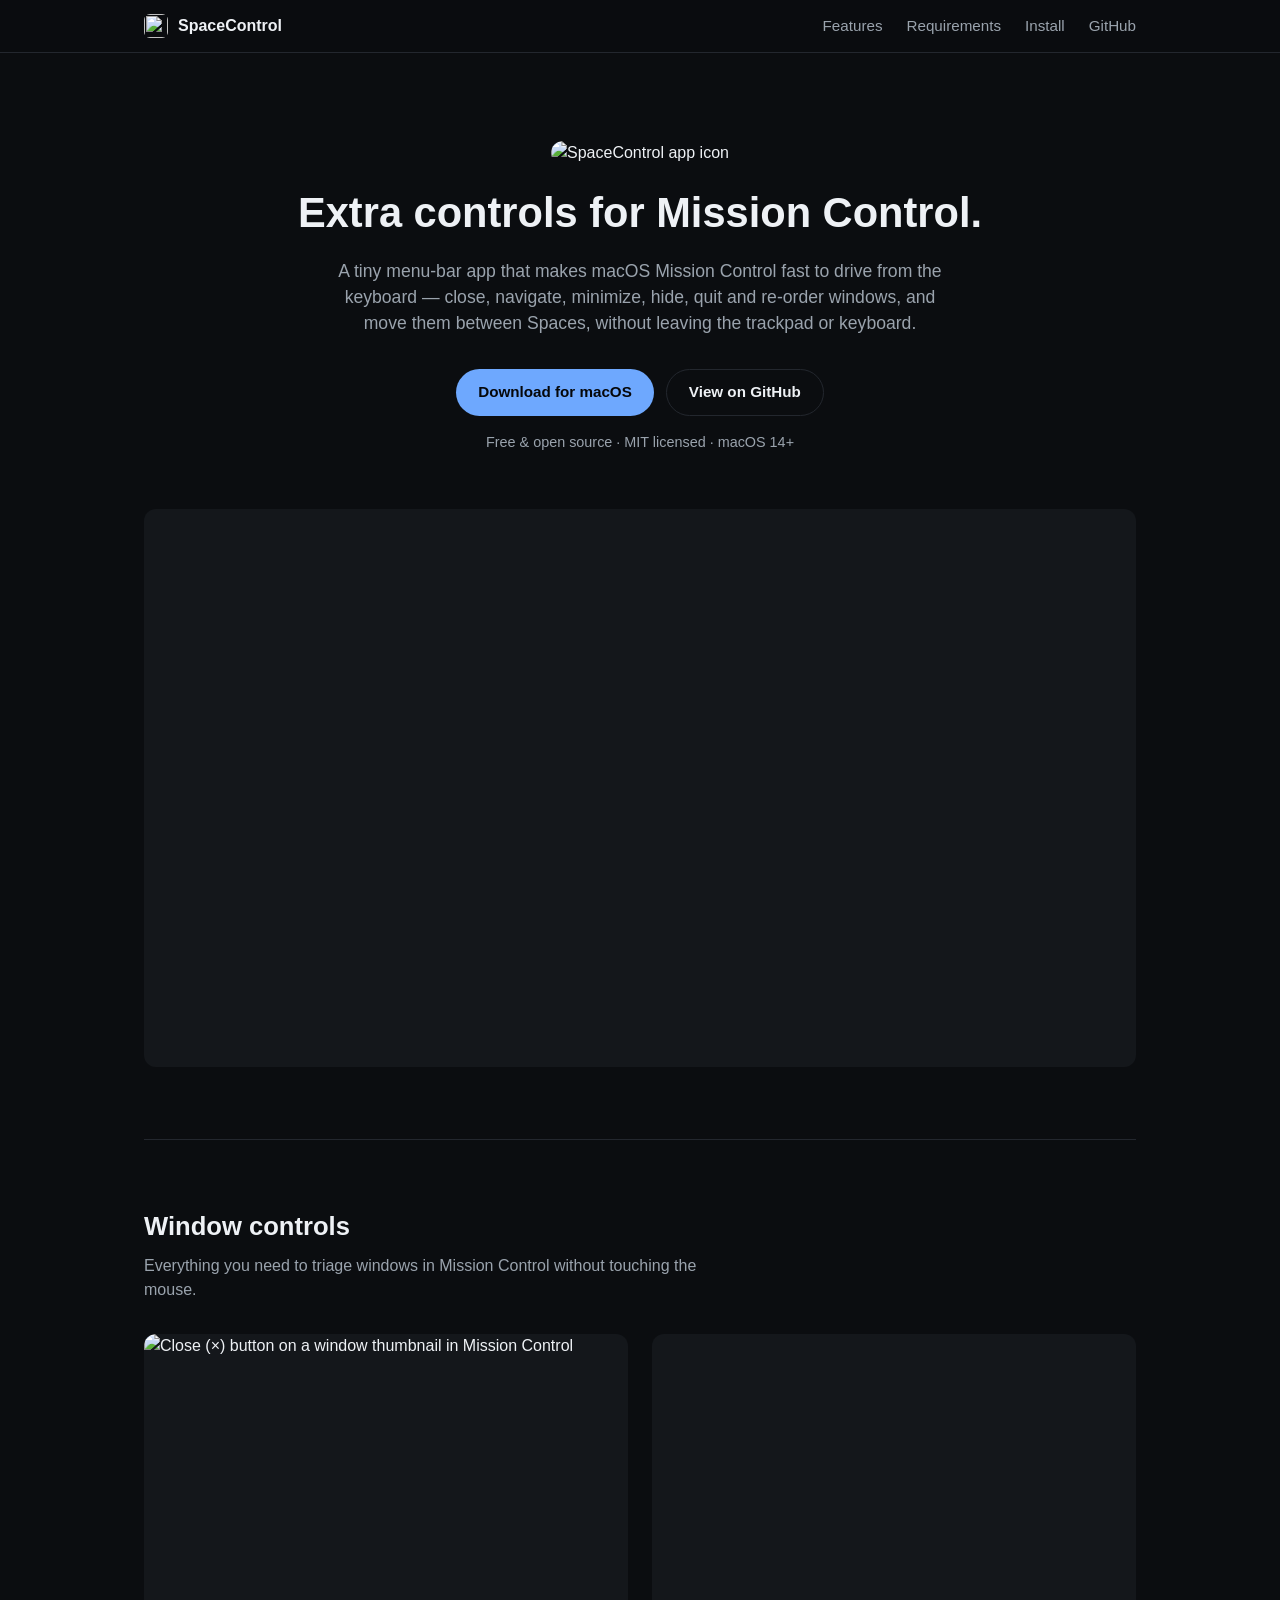
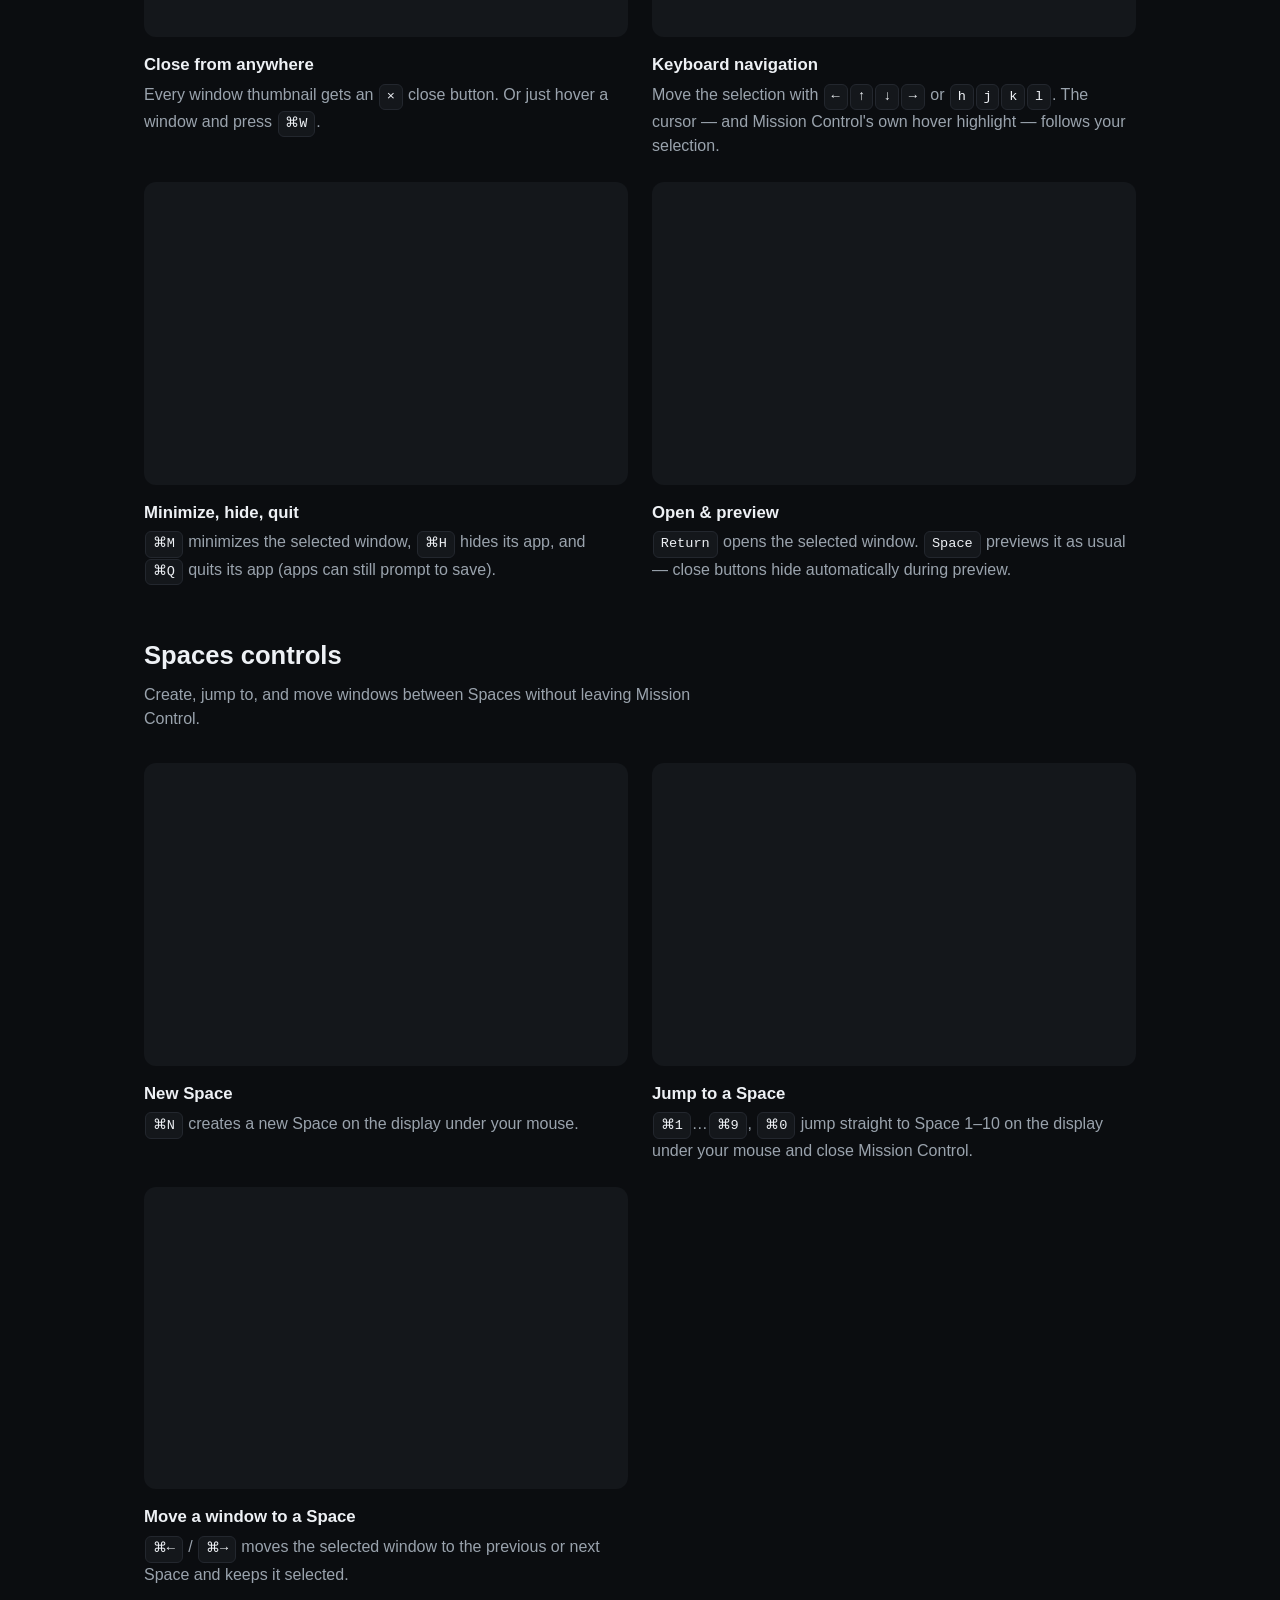
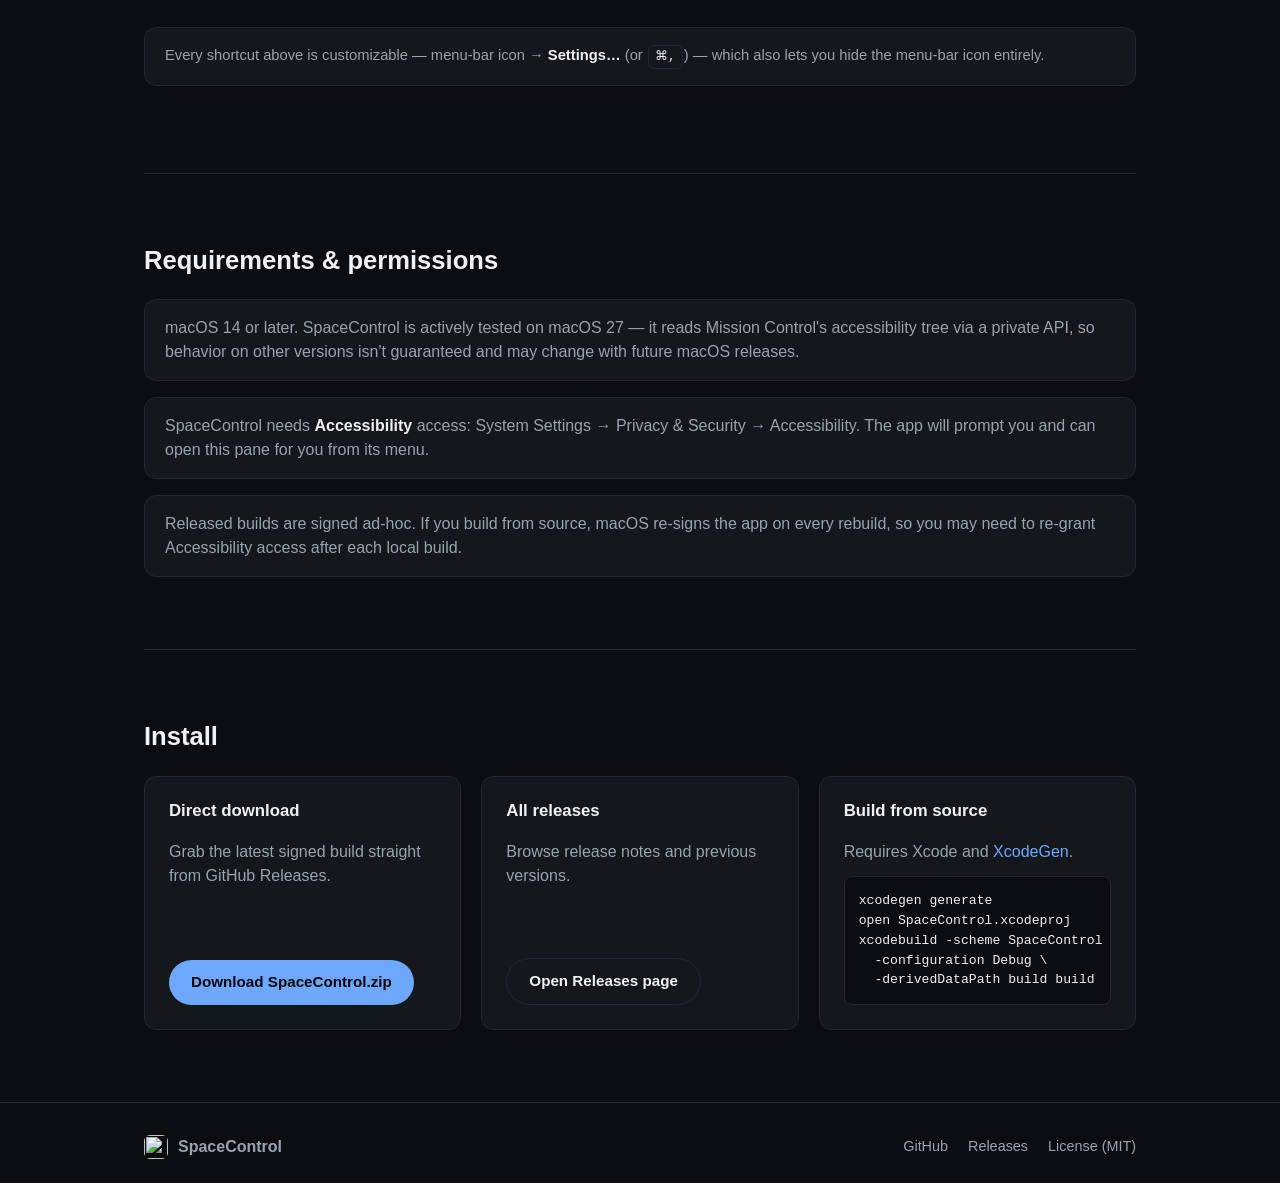
==== docs/index.html @ 1c3606a8 "Add pages website and move binary assets to Git LFS" ====
<!doctype html>
<html lang="en">
<head>
  <meta charset="utf-8">
  <meta name="viewport" content="width=device-width, initial-scale=1">
  <title>SpaceControl — extra controls for Mission Control</title>
  <meta name="description" content="SpaceControl adds fast keyboard and mouse controls to macOS Mission Control: close, navigate, minimize, hide, quit windows, and move them between Spaces.">
  <link rel="icon" href="assets/favicon.png">
  <link rel="stylesheet" href="styles.css">
</head>
<body>

  <header class="nav">
    <div class="nav-inner">
      <a class="brand" href="#top">
        <img src="assets/icon.png" alt="" class="brand-icon">
        <span>SpaceControl</span>
      </a>
      <nav class="nav-links">
        <a href="#features">Features</a>
        <a href="#requirements">Requirements</a>
        <a href="#install">Install</a>
        <a href="https://github.com/retsubhtym/SpaceControl">GitHub</a>
      </nav>
    </div>
  </header>

  <main>
    <section id="top" class="hero">
      <img src="assets/icon.png" alt="SpaceControl app icon" class="hero-icon">
      <h1>Extra controls for Mission Control.</h1>
      <p class="hero-sub">
        A tiny menu-bar app that makes macOS Mission Control fast to drive from the keyboard —
        close, navigate, minimize, hide, quit and re-order windows, and move them between Spaces,
        without leaving the trackpad or keyboard.
      </p>
      <div class="hero-cta">
        <a class="btn btn-primary" href="https://github.com/retsubhtym/SpaceControl/releases/latest/download/SpaceControl-macOS-27.zip">
          Download for macOS
        </a>
        <a class="btn btn-secondary" href="https://github.com/retsubhtym/SpaceControl">
          View on GitHub
        </a>
      </div>
      <p class="hero-note">Free &amp; open source · MIT licensed · macOS 14+</p>

      <div class="media-frame hero-media">
        <video src="assets/gifs/intro.mp4" autoplay muted loop playsinline preload="auto"
               aria-label="SpaceControl in action inside Mission Control"></video>
      </div>
    </section>

    <section id="features" class="features">
      <h2>Window controls</h2>
      <p class="section-sub">Everything you need to triage windows in Mission Control without touching the mouse.</p>

      <div class="feature-grid">
        <div class="feature-card">
          <div class="media-frame card-media">
            <img src="assets/gifs/x.png" alt="Close (×) button on a window thumbnail in Mission Control">
          </div>
          <h3>Close from anywhere</h3>
          <p>Every window thumbnail gets an <kbd>×</kbd> close button. Or just hover a window and press <kbd>⌘W</kbd>.</p>
        </div>

        <div class="feature-card">
          <div class="media-frame card-media">
            <video src="assets/gifs/hjkl.mp4" autoplay muted loop playsinline preload="metadata"
                   aria-label="Moving the selection between windows with the arrow keys and hjkl"></video>
          </div>
          <h3>Keyboard navigation</h3>
          <p>Move the selection with <kbd>←</kbd><kbd>↑</kbd><kbd>↓</kbd><kbd>→</kbd> or <kbd>h</kbd><kbd>j</kbd><kbd>k</kbd><kbd>l</kbd>. The cursor — and Mission Control's own hover highlight — follows your selection.</p>
        </div>

        <div class="feature-card">
          <div class="media-frame card-media">
            <video src="assets/gifs/minimize.mp4" autoplay muted loop playsinline preload="metadata"
                   aria-label="Minimizing the selected window with ⌘M"></video>
          </div>
          <h3>Minimize, hide, quit</h3>
          <p><kbd>⌘M</kbd> minimizes the selected window, <kbd>⌘H</kbd> hides its app, and <kbd>⌘Q</kbd> quits its app (apps can still prompt to save).</p>
        </div>

        <div class="feature-card">
          <div class="media-frame card-media">
            <video src="assets/gifs/space.mp4" autoplay muted loop playsinline preload="metadata"
                   aria-label="Previewing the selected window with Space"></video>
          </div>
          <h3>Open &amp; preview</h3>
          <p><kbd>Return</kbd> opens the selected window. <kbd>Space</kbd> previews it as usual — close buttons hide automatically during preview.</p>
        </div>
      </div>

      <h2>Spaces controls</h2>
      <p class="section-sub">Create, jump to, and move windows between Spaces without leaving Mission Control.</p>

      <div class="feature-grid">
        <div class="feature-card">
          <div class="media-frame card-media">
            <video src="assets/gifs/newSpace.mp4" autoplay muted loop playsinline preload="metadata"
                   aria-label="Creating a new Space with ⌘N"></video>
          </div>
          <h3>New Space</h3>
          <p><kbd>⌘N</kbd> creates a new Space on the display under your mouse.</p>
        </div>

        <div class="feature-card">
          <div class="media-frame card-media">
            <video src="assets/gifs/jump2Space.mp4" autoplay muted loop playsinline preload="metadata"
                   aria-label="Jumping to a Space with ⌘1–⌘0"></video>
          </div>
          <h3>Jump to a Space</h3>
          <p><kbd>⌘1</kbd>…<kbd>⌘9</kbd>, <kbd>⌘0</kbd> jump straight to Space 1–10 on the display under your mouse and close Mission Control.</p>
        </div>

        <div class="feature-card">
          <div class="media-frame card-media">
            <video src="assets/gifs/move.mp4" autoplay muted loop playsinline preload="metadata"
                   aria-label="Moving the selected window to another Space with ⌘← / ⌘→"></video>
          </div>
          <h3>Move a window to a Space</h3>
          <p><kbd>⌘←</kbd> / <kbd>⌘→</kbd> moves the selected window to the previous or next Space and keeps it selected.</p>
        </div>

        <!-- Hidden until move-and-follow works reliably.
        <div class="feature-card">
          <div class="media-frame" data-placeholder="true">
            <span class="media-placeholder-label">GIF: ⌘⌃← / ⌘⌃→ moving and switching to a Space, repeated</span>
          </div>
          <h3>Move and follow</h3>
          <p><kbd>⌘⌃←</kbd> / <kbd>⌘⌃→</kbd> moves the selected window and switches to that Space with it. Press again to carry it further.</p>
        </div>
        -->
      </div>

      <p class="section-note">
        Every shortcut above is customizable — menu-bar icon → <strong>Settings…</strong> (or <kbd>⌘,</kbd>) — which also
        lets you hide the menu-bar icon entirely.
      </p>
    </section>

    <section id="requirements" class="requirements">
      <h2>Requirements &amp; permissions</h2>
      <ul class="req-list">
        <li>macOS 14 or later. SpaceControl is actively tested on macOS 27 — it reads Mission Control's accessibility
          tree via a private API, so behavior on other versions isn't guaranteed and may change with future macOS
          releases.</li>
        <li>SpaceControl needs <strong>Accessibility</strong> access: System Settings → Privacy &amp; Security →
          Accessibility. The app will prompt you and can open this pane for you from its menu.</li>
        <li>Released builds are signed ad-hoc. If you build from source, macOS re-signs the app on every rebuild, so
          you may need to re-grant Accessibility access after each local build.</li>
      </ul>
    </section>

    <section id="install" class="install">
      <h2>Install</h2>
      <div class="install-grid">
        <div class="install-card">
          <h3>Direct download</h3>
          <p>Grab the latest signed build straight from GitHub Releases.</p>
          <a class="btn btn-primary" href="https://github.com/retsubhtym/SpaceControl/releases/latest/download/SpaceControl-macOS-27.zip">
            Download SpaceControl.zip
          </a>
        </div>
        <div class="install-card">
          <h3>All releases</h3>
          <p>Browse release notes and previous versions.</p>
          <a class="btn btn-secondary" href="https://github.com/retsubhtym/SpaceControl/releases">
            Open Releases page
          </a>
        </div>
        <div class="install-card">
          <h3>Build from source</h3>
          <p>Requires Xcode and <a href="https://github.com/yonaskolb/XcodeGen">XcodeGen</a>.</p>
          <pre class="code-block"><code>xcodegen generate
open SpaceControl.xcodeproj
xcodebuild -scheme SpaceControl \
  -configuration Debug \
  -derivedDataPath build build</code></pre>
        </div>
      </div>
    </section>
  </main>

  <footer class="site-footer">
    <div class="footer-inner">
      <div class="footer-brand">
        <img src="assets/icon.png" alt="" class="brand-icon">
        <span>SpaceControl</span>
      </div>
      <div class="footer-links">
        <a href="https://github.com/retsubhtym/SpaceControl">GitHub</a>
        <a href="https://github.com/retsubhtym/SpaceControl/releases">Releases</a>
        <a href="https://github.com/retsubhtym/SpaceControl/blob/main/LICENSE">License (MIT)</a>
      </div>
    </div>
  </footer>

</body>
</html>
---- docs/styles.css ----
:root {
  --bg: #0b0d10;
  --bg-elevated: #14171b;
  --border: #23272e;
  --text: #eef1f5;
  --text-muted: #9aa3ad;
  --accent: #6ea8fe;
  --accent-contrast: #05070a;
  --radius: 12px;
  --max-width: 1040px;
}

* {
  box-sizing: border-box;
}

html {
  scroll-behavior: smooth;
}

body {
  margin: 0;
  background: var(--bg);
  color: var(--text);
  font-family: -apple-system, BlinkMacSystemFont, "SF Pro Text", "Segoe UI", Helvetica, Arial, sans-serif;
  line-height: 1.5;
  -webkit-font-smoothing: antialiased;
}

a {
  color: var(--accent);
  text-decoration: none;
}

a:hover {
  text-decoration: underline;
}

h1, h2, h3 {
  line-height: 1.15;
  margin: 0 0 0.5em;
}

kbd {
  display: inline-block;
  font-family: -apple-system, BlinkMacSystemFont, "SF Mono", Menlo, monospace;
  font-size: 0.85em;
  padding: 0.15em 0.5em;
  border-radius: 6px;
  background: var(--bg-elevated);
  border: 1px solid var(--border);
  color: var(--text);
  margin: 0 1px;
}

/* Nav */

.nav {
  position: sticky;
  top: 0;
  z-index: 10;
  background: rgba(11, 13, 16, 0.85);
  backdrop-filter: blur(10px);
  border-bottom: 1px solid var(--border);
}

.nav-inner {
  max-width: var(--max-width);
  margin: 0 auto;
  padding: 14px 24px;
  display: flex;
  align-items: center;
  justify-content: space-between;
}

.brand {
  display: flex;
  align-items: center;
  gap: 10px;
  font-weight: 600;
  color: var(--text);
}

.brand:hover {
  text-decoration: none;
}

.brand-icon {
  width: 24px;
  height: 24px;
  border-radius: 6px;
}

.nav-links {
  display: flex;
  gap: 24px;
}

.nav-links a {
  color: var(--text-muted);
  font-size: 0.95rem;
}

.nav-links a:hover {
  color: var(--text);
  text-decoration: none;
}

/* Layout helpers */

main {
  max-width: var(--max-width);
  margin: 0 auto;
  padding: 0 24px;
}

section {
  padding: 72px 0;
  border-bottom: 1px solid var(--border);
}

section:last-of-type {
  border-bottom: none;
}

/* Hero */

.hero {
  text-align: center;
  padding-top: 88px;
}

.hero-icon {
  width: 96px;
  height: 96px;
  border-radius: 22px;
  margin-bottom: 24px;
}

.hero h1 {
  font-size: 2.6rem;
  max-width: 720px;
  margin-left: auto;
  margin-right: auto;
}

.hero-sub {
  max-width: 620px;
  margin: 0 auto 32px;
  color: var(--text-muted);
  font-size: 1.1rem;
}

.hero-cta {
  display: flex;
  gap: 12px;
  justify-content: center;
  flex-wrap: wrap;
}

.hero-note {
  margin-top: 16px;
  color: var(--text-muted);
  font-size: 0.9rem;
}

.hero-media {
  margin-top: 56px;
  aspect-ratio: 16 / 9;
}

/* Buttons */

.btn {
  display: inline-flex;
  align-items: center;
  justify-content: center;
  padding: 11px 22px;
  border-radius: 999px;
  font-weight: 600;
  font-size: 0.95rem;
}

.btn:hover {
  text-decoration: none;
}

.btn-primary {
  background: var(--accent);
  color: var(--accent-contrast);
}

.btn-primary:hover {
  opacity: 0.9;
}

.btn-secondary {
  background: transparent;
  color: var(--text);
  border: 1px solid var(--border);
}

.btn-secondary:hover {
  border-color: var(--accent);
  color: var(--accent);
}

/* Media placeholder */

.media-frame {
  border-radius: var(--radius);
  overflow: hidden;
  background: var(--bg-elevated);
}

.media-frame img,
.media-frame video {
  display: block;
  width: 100%;
  height: 100%;
  object-fit: cover;
}

.card-media {
  aspect-ratio: 16 / 10;
}

.card-media img {
  object-position: top left;
}

.media-frame[data-placeholder="true"] {
  aspect-ratio: 16 / 10;
  border: 1px dashed var(--border);
  display: flex;
  align-items: center;
  justify-content: center;
  padding: 20px;
}

.media-placeholder-label {
  color: var(--text-muted);
  font-size: 0.85rem;
  text-align: center;
  max-width: 260px;
}

/* Features */

.features h2 {
  font-size: 1.6rem;
}

.features h2:not(:first-child) {
  margin-top: 56px;
}

.section-sub {
  color: var(--text-muted);
  max-width: 560px;
  margin: 0 0 32px;
}

.feature-grid {
  display: grid;
  grid-template-columns: repeat(2, 1fr);
  gap: 24px;
}

.feature-card h3 {
  margin-top: 18px;
  font-size: 1.05rem;
}

.feature-card p {
  color: var(--text-muted);
  margin: 6px 0 0;
}

.section-note {
  margin-top: 40px;
  padding: 16px 20px;
  background: var(--bg-elevated);
  border: 1px solid var(--border);
  border-radius: var(--radius);
  color: var(--text-muted);
  font-size: 0.92rem;
}

.section-note strong {
  color: var(--text);
}

/* Requirements */

.requirements h2 {
  font-size: 1.6rem;
}

.req-list {
  margin: 24px 0 0;
  padding: 0;
  list-style: none;
  display: flex;
  flex-direction: column;
  gap: 16px;
}

.req-list li {
  padding: 16px 20px;
  background: var(--bg-elevated);
  border: 1px solid var(--border);
  border-radius: var(--radius);
  color: var(--text-muted);
}

.req-list strong {
  color: var(--text);
}

/* Install */

.install h2 {
  font-size: 1.6rem;
  margin-bottom: 24px;
}

.install-grid {
  display: grid;
  grid-template-columns: repeat(3, minmax(0, 1fr));
  gap: 20px;
}

.install-card {
  min-width: 0;
  padding: 24px;
  background: var(--bg-elevated);
  border: 1px solid var(--border);
  border-radius: var(--radius);
  display: flex;
  flex-direction: column;
  gap: 12px;
}

.install-card h3 {
  font-size: 1.05rem;
}

.install-card p {
  color: var(--text-muted);
  margin: 0;
  flex-grow: 1;
}

.install-card .btn {
  align-self: flex-start;
  white-space: nowrap;
}

.code-block {
  background: var(--bg);
  border: 1px solid var(--border);
  border-radius: 8px;
  padding: 14px;
  overflow-x: auto;
  margin: 0;
}

.code-block code {
  font-family: "SF Mono", Menlo, monospace;
  font-size: 0.82rem;
  color: var(--text);
  white-space: pre;
}

/* Footer */

.site-footer {
  border-top: 1px solid var(--border);
}

.footer-inner {
  max-width: var(--max-width);
  margin: 0 auto;
  padding: 32px 24px;
  display: flex;
  align-items: center;
  justify-content: space-between;
  flex-wrap: wrap;
  gap: 16px;
}

.footer-brand {
  display: flex;
  align-items: center;
  gap: 10px;
  color: var(--text-muted);
  font-weight: 600;
}

.footer-links {
  display: flex;
  gap: 20px;
}

.footer-links a {
  color: var(--text-muted);
  font-size: 0.9rem;
}

.footer-links a:hover {
  color: var(--text);
  text-decoration: none;
}

/* Responsive */

@media (max-width: 720px) {
  .nav-links {
    gap: 16px;
  }

  .nav-links a {
    font-size: 0.85rem;
  }

  .hero h1 {
    font-size: 2rem;
  }

  .feature-grid {
    grid-template-columns: 1fr;
  }

  .install-grid {
    grid-template-columns: 1fr;
  }

  section {
    padding: 48px 0;
  }
}
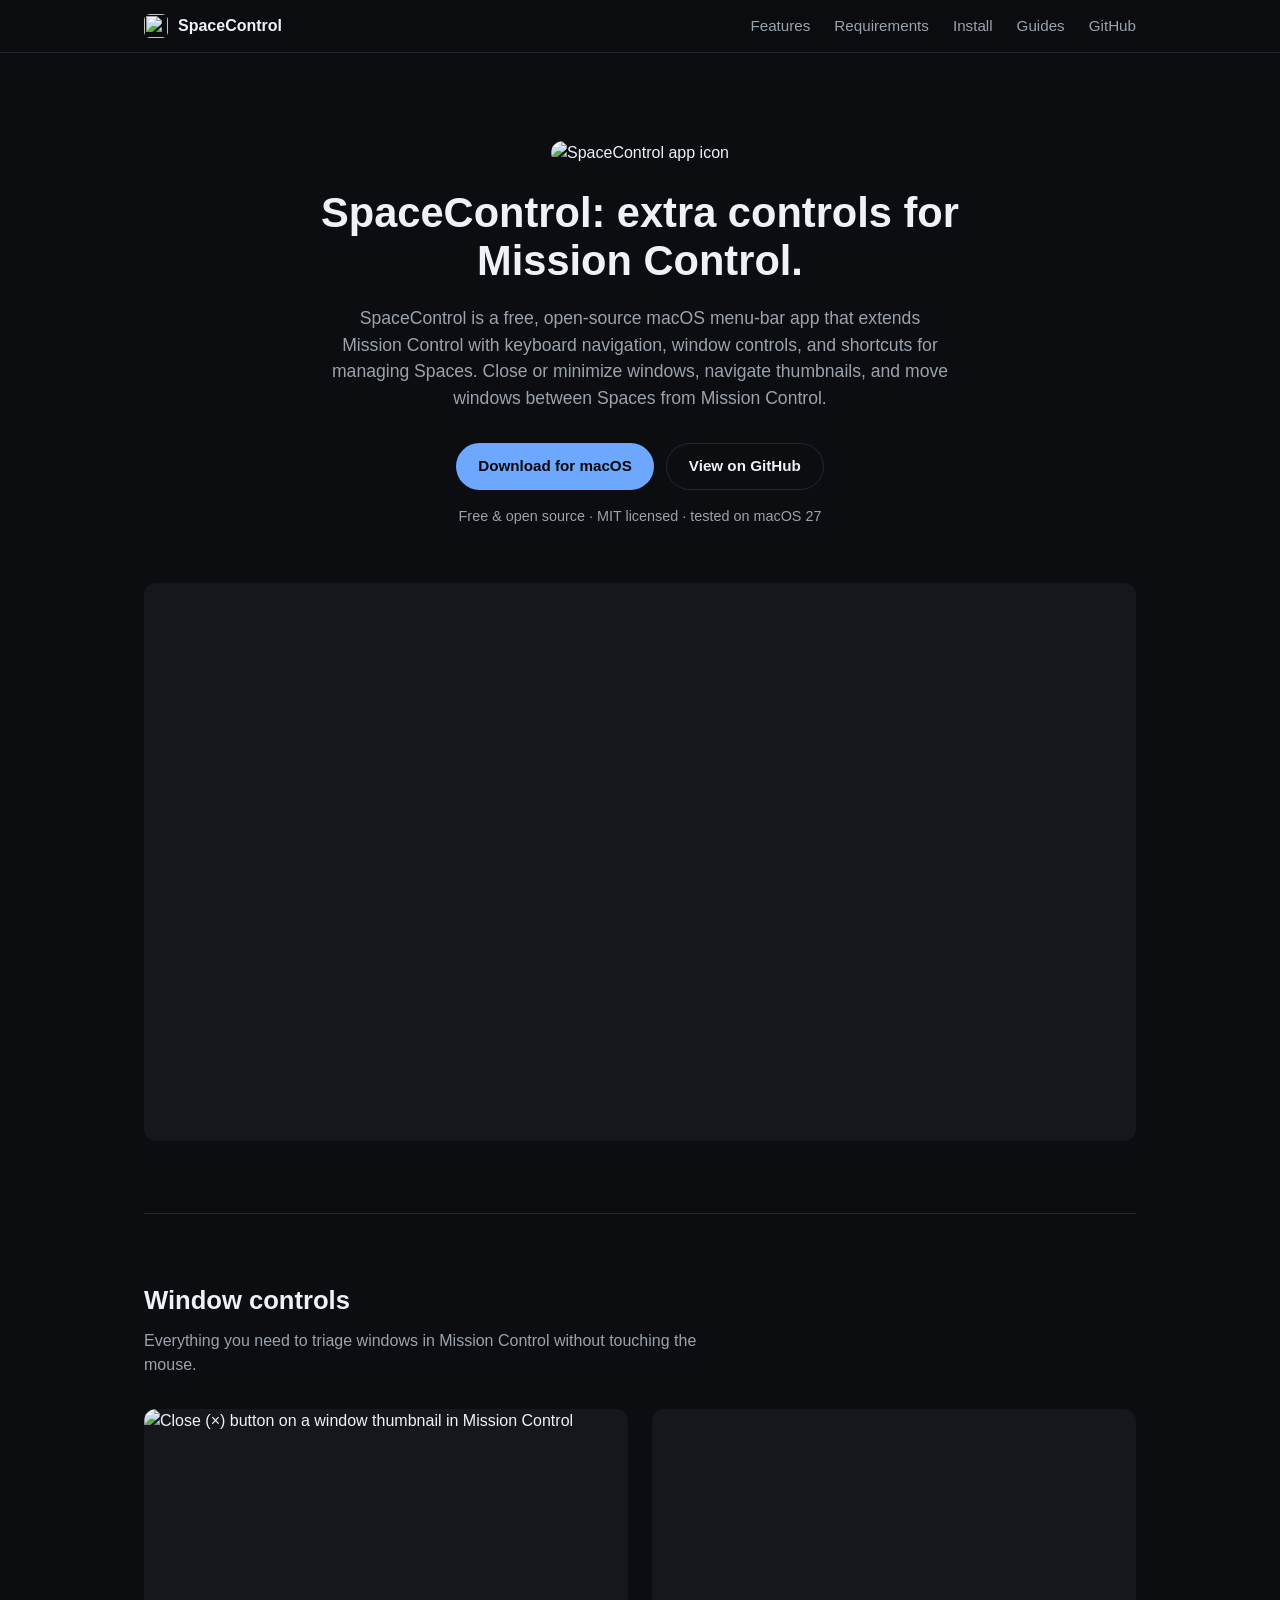
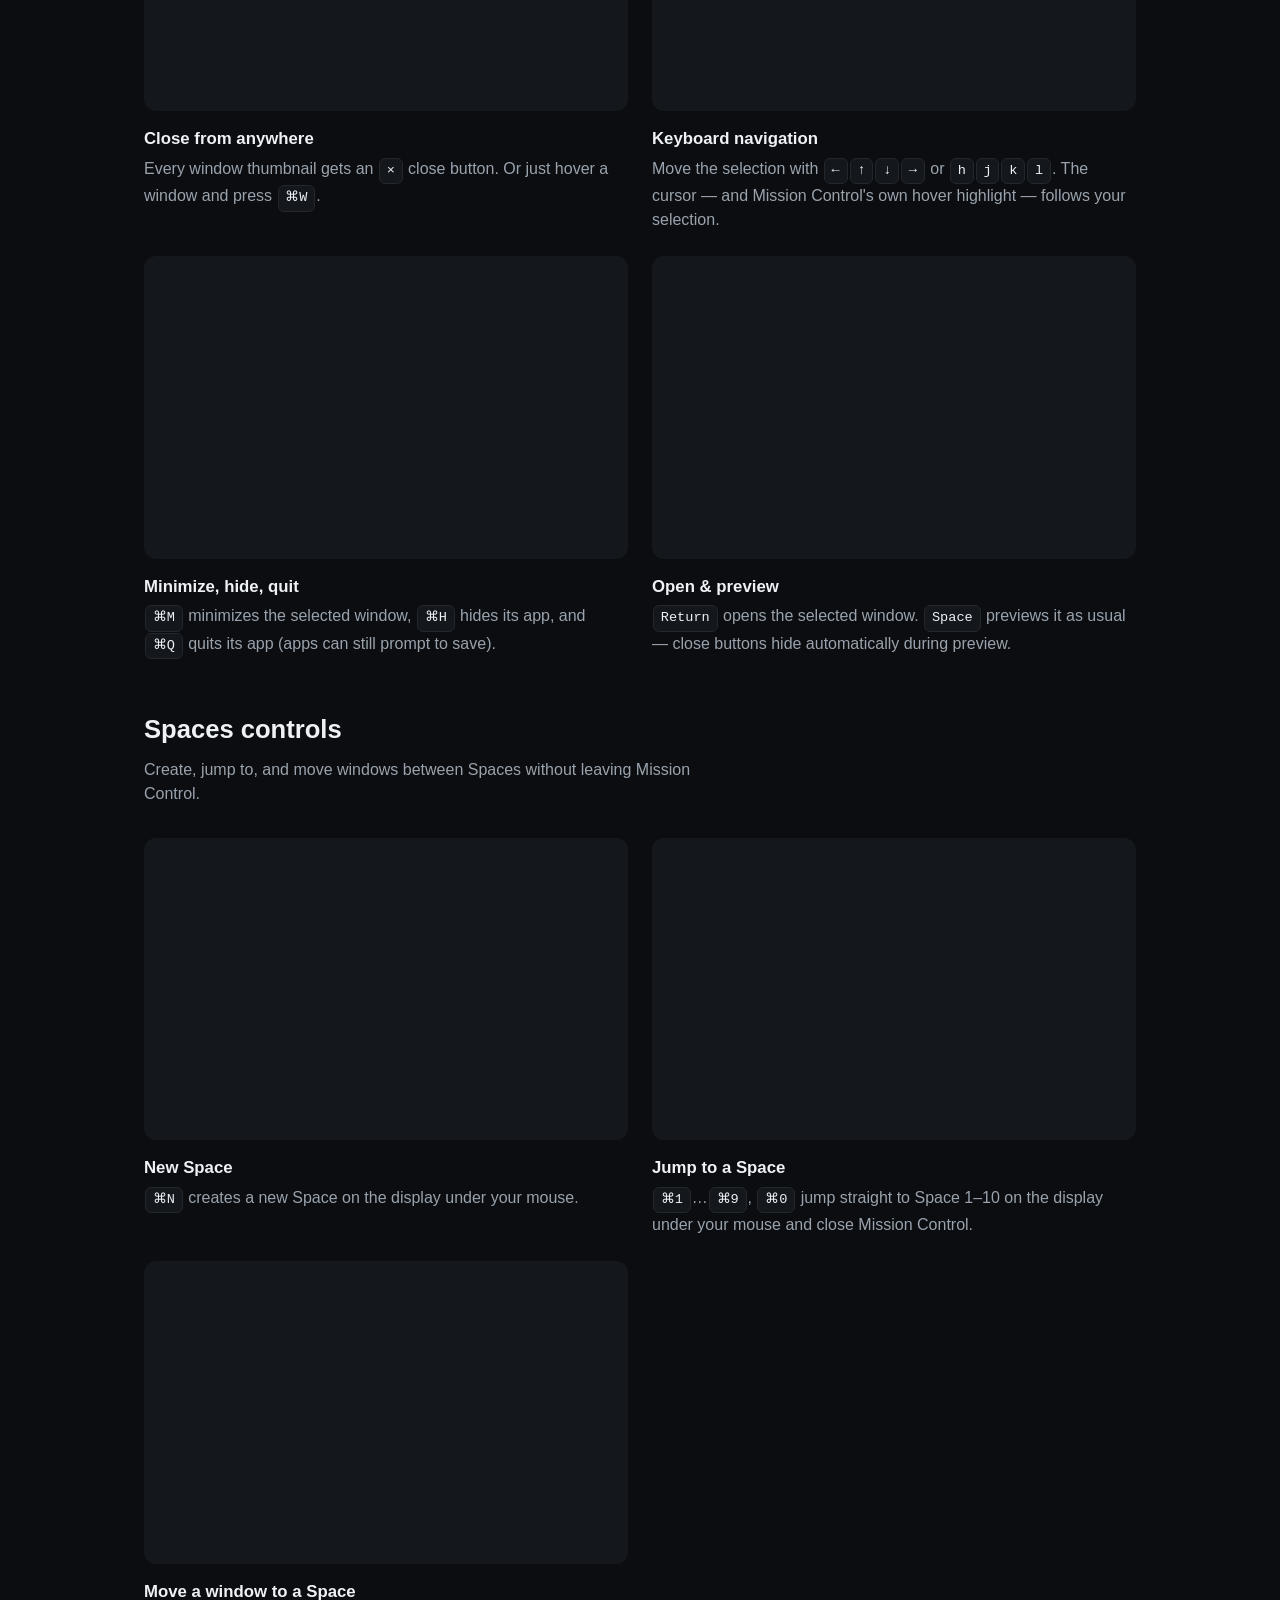
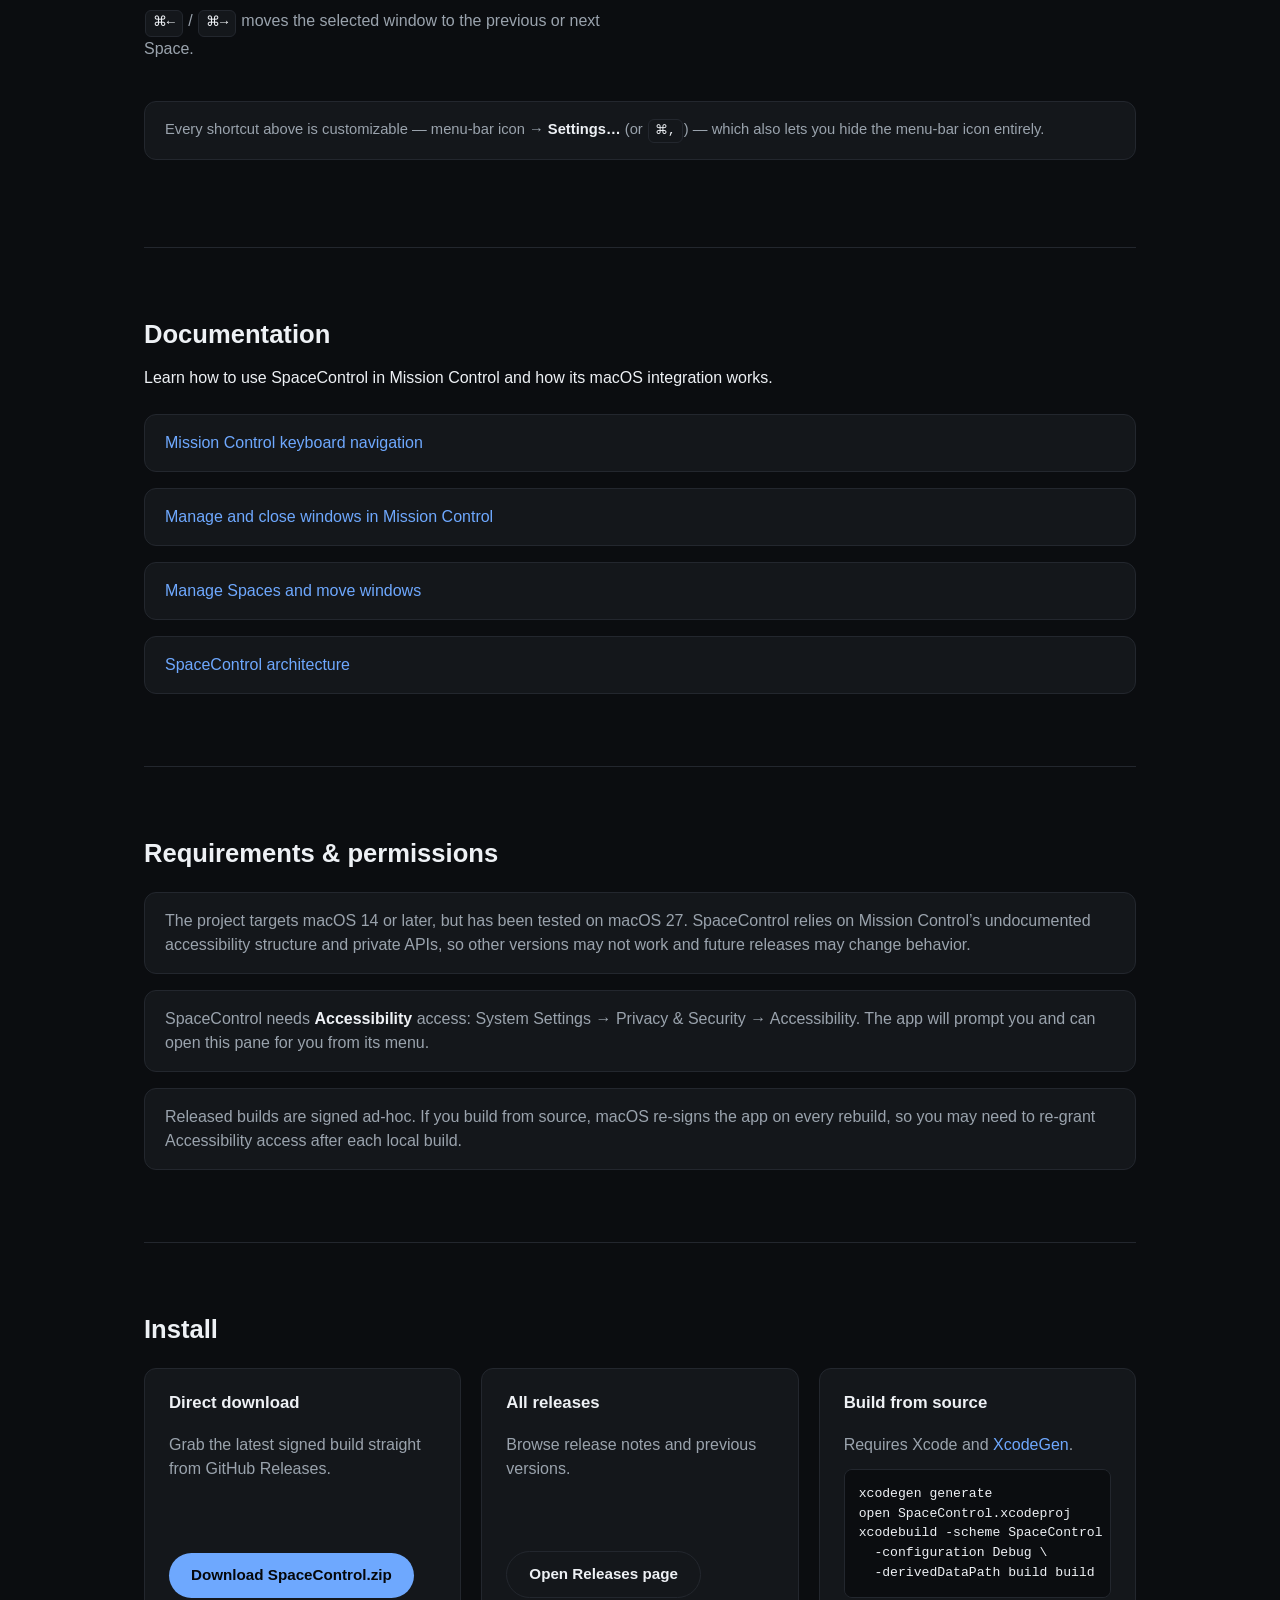
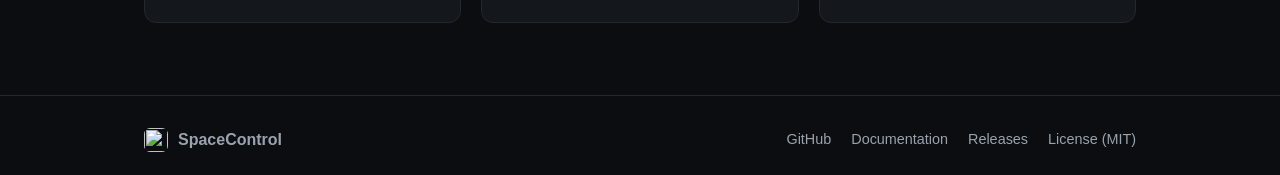
==== commit 3ded4628: "Update site" ====
--- a/docs/index.html
+++ b/docs/index.html
@@ -3,8 +3,18 @@
 <head>
   <meta charset="utf-8">
   <meta name="viewport" content="width=device-width, initial-scale=1">
-  <title>SpaceControl — extra controls for Mission Control</title>
-  <meta name="description" content="SpaceControl adds fast keyboard and mouse controls to macOS Mission Control: close, navigate, minimize, hide, quit windows, and move them between Spaces.">
+  <title>SpaceControl - Mission Control &amp; Spaces Manager for macOS</title>
+  <meta name="description" content="SpaceControl is a free, open-source macOS utility that extends Mission Control with keyboard navigation, window controls, and Spaces management.">
+  <link rel="canonical" href="https://retsubhtym.github.io/SpaceControl/">
+  <meta property="og:type" content="website">
+  <meta property="og:title" content="SpaceControl - Mission Control &amp; Spaces Manager for macOS">
+  <meta property="og:description" content="SpaceControl is a free, open-source macOS utility that extends Mission Control with keyboard navigation, window controls, and Spaces management.">
+  <meta property="og:url" content="https://retsubhtym.github.io/SpaceControl/">
+  <meta property="og:site_name" content="SpaceControl">
+  <meta name="twitter:card" content="summary">
+  <meta name="twitter:title" content="SpaceControl - Mission Control &amp; Spaces Manager for macOS">
+  <meta name="twitter:description" content="SpaceControl is a free, open-source macOS utility that extends Mission Control with keyboard navigation, window controls, and Spaces management.">
+  <script type="application/ld+json">{"@context": "https://schema.org", "@graph": [{"@type": "WebSite", "@id": "https://retsubhtym.github.io/SpaceControl/#website", "url": "https://retsubhtym.github.io/SpaceControl/", "name": "SpaceControl"}, {"@type": "WebPage", "@id": "https://retsubhtym.github.io/SpaceControl/#webpage", "url": "https://retsubhtym.github.io/SpaceControl/", "name": "SpaceControl - Mission Control & Spaces Manager for macOS", "description": "SpaceControl is a free, open-source macOS utility that extends Mission Control with keyboard navigation, window controls, and Spaces management.", "isPartOf": {"@id": "https://retsubhtym.github.io/SpaceControl/#website"}, "about": {"@id": "https://retsubhtym.github.io/SpaceControl/#software"}}, {"@type": "SoftwareApplication", "@id": "https://retsubhtym.github.io/SpaceControl/#software", "name": "SpaceControl", "description": "SpaceControl is a free, open-source macOS utility that extends Mission Control with keyboard navigation, window controls, and Spaces management.", "url": "https://retsubhtym.github.io/SpaceControl/", "applicationCategory": "UtilitiesApplication", "operatingSystem": "macOS", "isAccessibleForFree": true, "codeRepository": "https://github.com/retsubhtym/SpaceControl", "downloadUrl": "https://github.com/retsubhtym/SpaceControl/releases", "license": "https://github.com/retsubhtym/SpaceControl/blob/main/LICENSE", "featureList": ["Mission Control keyboard navigation", "Close and minimize windows", "Create and switch Spaces", "Move windows between Spaces"]}]}</script>
   <link rel="icon" href="assets/favicon.png">
   <link rel="stylesheet" href="styles.css">
 </head>
@@ -16,10 +26,11 @@
         <img src="assets/icon.png" alt="" class="brand-icon">
         <span>SpaceControl</span>
       </a>
-      <nav class="nav-links">
+      <nav class="nav-links" aria-label="Main navigation">
         <a href="#features">Features</a>
         <a href="#requirements">Requirements</a>
         <a href="#install">Install</a>
+        <a href="guides/keyboard-navigation.html">Guides</a>
         <a href="https://github.com/retsubhtym/SpaceControl">GitHub</a>
       </nav>
     </div>
@@ -28,11 +39,9 @@
   <main>
     <section id="top" class="hero">
       <img src="assets/icon.png" alt="SpaceControl app icon" class="hero-icon">
-      <h1>Extra controls for Mission Control.</h1>
+      <h1>SpaceControl: extra controls for Mission Control.</h1>
       <p class="hero-sub">
-        A tiny menu-bar app that makes macOS Mission Control fast to drive from the keyboard —
-        close, navigate, minimize, hide, quit and re-order windows, and move them between Spaces,
-        without leaving the trackpad or keyboard.
+        SpaceControl is a free, open-source macOS menu-bar app that extends Mission Control with keyboard navigation, window controls, and shortcuts for managing Spaces. Close or minimize windows, navigate thumbnails, and move windows between Spaces from Mission Control.
       </p>
       <div class="hero-cta">
         <a class="btn btn-primary" href="https://github.com/retsubhtym/SpaceControl/releases/latest/download/SpaceControl-macOS-27.zip">
@@ -42,10 +51,10 @@
           View on GitHub
         </a>
       </div>
-      <p class="hero-note">Free &amp; open source · MIT licensed · macOS 14+</p>
+      <p class="hero-note">Free &amp; open source · MIT licensed · tested on macOS 27</p>
 
       <div class="media-frame hero-media">
-        <video src="assets/gifs/intro.mp4" autoplay muted loop playsinline preload="auto"
+        <video src="assets/gifs/intro.mp4" poster="assets/gifs/intro.jpg" autoplay muted loop playsinline preload="auto"
                aria-label="SpaceControl in action inside Mission Control"></video>
       </div>
     </section>
@@ -57,7 +66,7 @@
       <div class="feature-grid">
         <div class="feature-card">
           <div class="media-frame card-media">
-            <img src="assets/gifs/x.png" alt="Close (×) button on a window thumbnail in Mission Control">
+            <img src="assets/gifs/x.png" alt="Close (×) button on a window thumbnail in Mission Control" width="482" height="322" loading="lazy">
           </div>
           <h3>Close from anywhere</h3>
           <p>Every window thumbnail gets an <kbd>×</kbd> close button. Or just hover a window and press <kbd>⌘W</kbd>.</p>
@@ -65,7 +74,7 @@
 
         <div class="feature-card">
           <div class="media-frame card-media">
-            <video src="assets/gifs/hjkl.mp4" autoplay muted loop playsinline preload="metadata"
+            <video src="assets/gifs/hjkl.mp4" poster="assets/gifs/hjkl.jpg" data-autoplay muted loop playsinline preload="none"
                    aria-label="Moving the selection between windows with the arrow keys and hjkl"></video>
           </div>
           <h3>Keyboard navigation</h3>
@@ -74,7 +83,7 @@
 
         <div class="feature-card">
           <div class="media-frame card-media">
-            <video src="assets/gifs/minimize.mp4" autoplay muted loop playsinline preload="metadata"
+            <video src="assets/gifs/minimize.mp4" poster="assets/gifs/minimize.jpg" data-autoplay muted loop playsinline preload="none"
                    aria-label="Minimizing the selected window with ⌘M"></video>
           </div>
           <h3>Minimize, hide, quit</h3>
@@ -83,7 +92,7 @@
 
         <div class="feature-card">
           <div class="media-frame card-media">
-            <video src="assets/gifs/space.mp4" autoplay muted loop playsinline preload="metadata"
+            <video src="assets/gifs/space.mp4" poster="assets/gifs/space.jpg" data-autoplay muted loop playsinline preload="none"
                    aria-label="Previewing the selected window with Space"></video>
           </div>
           <h3>Open &amp; preview</h3>
@@ -97,7 +106,7 @@
       <div class="feature-grid">
         <div class="feature-card">
           <div class="media-frame card-media">
-            <video src="assets/gifs/newSpace.mp4" autoplay muted loop playsinline preload="metadata"
+            <video src="assets/gifs/newSpace.mp4" poster="assets/gifs/newSpace.jpg" data-autoplay muted loop playsinline preload="none"
                    aria-label="Creating a new Space with ⌘N"></video>
           </div>
           <h3>New Space</h3>
@@ -106,7 +115,7 @@
 
         <div class="feature-card">
           <div class="media-frame card-media">
-            <video src="assets/gifs/jump2Space.mp4" autoplay muted loop playsinline preload="metadata"
+            <video src="assets/gifs/jump2Space.mp4" poster="assets/gifs/jump2Space.jpg" data-autoplay muted loop playsinline preload="none"
                    aria-label="Jumping to a Space with ⌘1–⌘0"></video>
           </div>
           <h3>Jump to a Space</h3>
@@ -115,11 +124,11 @@
 
         <div class="feature-card">
           <div class="media-frame card-media">
-            <video src="assets/gifs/move.mp4" autoplay muted loop playsinline preload="metadata"
+            <video src="assets/gifs/move.mp4" poster="assets/gifs/move.jpg" data-autoplay muted loop playsinline preload="none"
                    aria-label="Moving the selected window to another Space with ⌘← / ⌘→"></video>
           </div>
           <h3>Move a window to a Space</h3>
-          <p><kbd>⌘←</kbd> / <kbd>⌘→</kbd> moves the selected window to the previous or next Space and keeps it selected.</p>
+          <p><kbd>⌘←</kbd> / <kbd>⌘→</kbd> moves the selected window to the previous or next Space.</p>
         </div>
 
         <!-- Hidden until move-and-follow works reliably.
@@ -139,12 +148,21 @@
       </p>
     </section>
 
+    <section id="guides" class="requirements">
+      <h2>Documentation</h2>
+      <p>Learn how to use SpaceControl in Mission Control and how its macOS integration works.</p>
+      <ul class="req-list">
+        <li><a href="guides/keyboard-navigation.html">Mission Control keyboard navigation</a></li>
+        <li><a href="guides/window-management.html">Manage and close windows in Mission Control</a></li>
+        <li><a href="guides/spaces.html">Manage Spaces and move windows</a></li>
+        <li><a href="guides/architecture.html">SpaceControl architecture</a></li>
+      </ul>
+    </section>
+
     <section id="requirements" class="requirements">
       <h2>Requirements &amp; permissions</h2>
       <ul class="req-list">
-        <li>macOS 14 or later. SpaceControl is actively tested on macOS 27 — it reads Mission Control's accessibility
-          tree via a private API, so behavior on other versions isn't guaranteed and may change with future macOS
-          releases.</li>
+        <li>The project targets macOS 14 or later, but has been tested on macOS 27. SpaceControl relies on Mission Control’s undocumented accessibility structure and private APIs, so other versions may not work and future releases may change behavior.</li>
         <li>SpaceControl needs <strong>Accessibility</strong> access: System Settings → Privacy &amp; Security →
           Accessibility. The app will prompt you and can open this pane for you from its menu.</li>
         <li>Released builds are signed ad-hoc. If you build from source, macOS re-signs the app on every rebuild, so
@@ -190,11 +208,37 @@
       </div>
       <div class="footer-links">
         <a href="https://github.com/retsubhtym/SpaceControl">GitHub</a>
+        <a href="guides/keyboard-navigation.html">Documentation</a>
         <a href="https://github.com/retsubhtym/SpaceControl/releases">Releases</a>
         <a href="https://github.com/retsubhtym/SpaceControl/blob/main/LICENSE">License (MIT)</a>
       </div>
     </div>
   </footer>
 
+  <script>
+    // Card videos load and play only while on screen.
+    (function () {
+      var videos = document.querySelectorAll("video[data-autoplay]");
+      if (window.matchMedia("(prefers-reduced-motion: reduce)").matches) {
+        document.querySelectorAll("video[autoplay]").forEach(function (v) { v.pause(); v.removeAttribute("autoplay"); });
+        return;
+      }
+      if (!("IntersectionObserver" in window)) {
+        videos.forEach(function (v) { v.play(); });
+        return;
+      }
+      var observer = new IntersectionObserver(function (entries) {
+        entries.forEach(function (entry) {
+          if (entry.isIntersecting) {
+            entry.target.play().catch(function () {});
+          } else {
+            entry.target.pause();
+          }
+        });
+      }, { rootMargin: "200px 0px" });
+      videos.forEach(function (v) { observer.observe(v); });
+    })();
+  </script>
+
 </body>
 </html>
--- a/docs/styles.css
+++ b/docs/styles.css
@@ -440,3 +440,27 @@
     padding: 48px 0;
   }
 }
+
+/* Documentation uses the same colors and typography as the landing page. */
+.guide {
+  max-width: 760px;
+  padding: 72px 0;
+}
+
+.guide h1 { font-size: 2.2rem; }
+.guide h2 { margin-top: 2em; font-size: 1.5rem; }
+.guide p, .guide li { color: var(--text-muted); }
+.guide li { margin-bottom: 0.5em; }
+.guide code { overflow-wrap: anywhere; }
+
+a:focus-visible { outline: 2px solid var(--accent); outline-offset: 3px; }
+
+@media (max-width: 720px) {
+  .nav-inner, .nav-links, .footer-links { flex-wrap: wrap; }
+  .guide { padding: 48px 0; }
+  .guide h1 { font-size: 1.8rem; }
+}
+
+@media (prefers-reduced-motion: reduce) {
+  html { scroll-behavior: auto; }
+}
